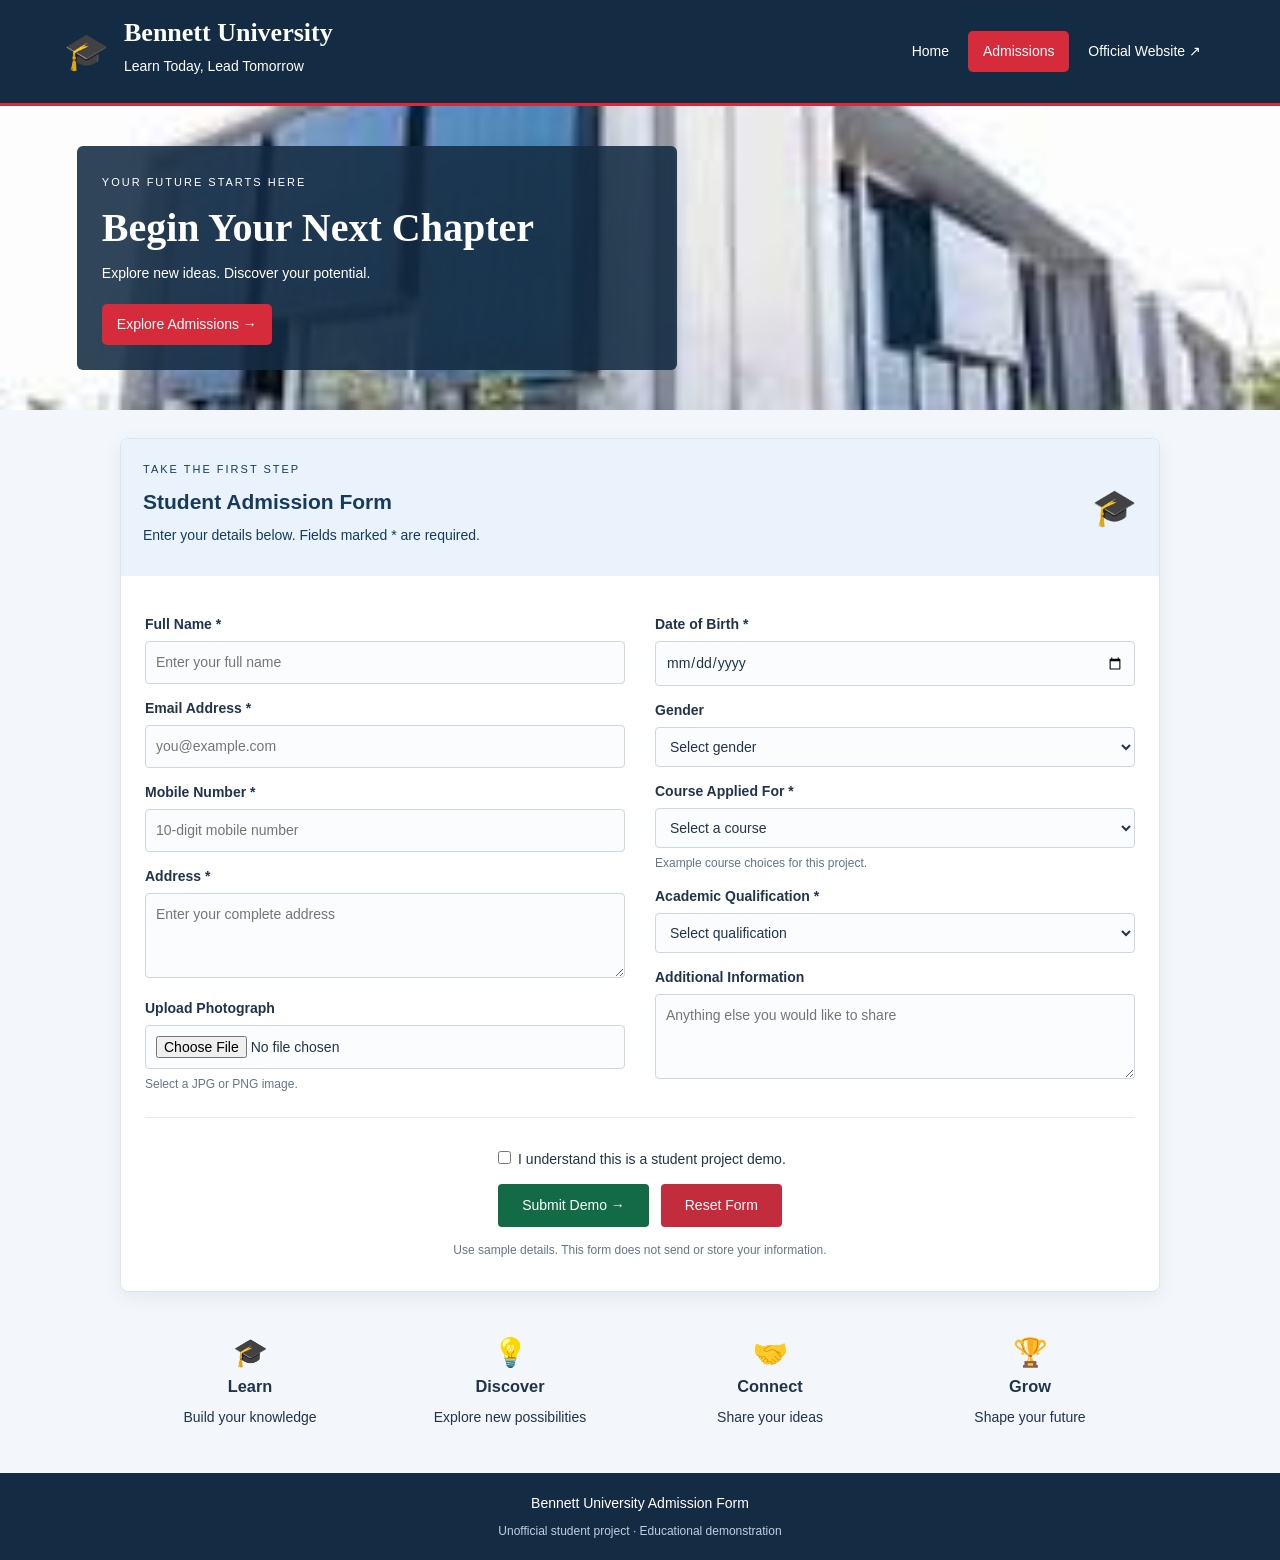
==== html/23sep/index.html @ f902cc86 "Add admission form and styling for Bennett University website" ====
<!DOCTYPE html>
<html lang="en">
<head>
  <meta charset="UTF-8">
  <meta name="viewport" content="width=device-width, initial-scale=1.0">
  <title>Bennett University | Admissions</title>
  <link rel="stylesheet" href="style.css">
</head>
<body>

  <header>
    <div class="brand">
      <span class="logo">🎓</span>
      <div>
        <h1>Bennett University</h1>
        <p>Learn Today, Lead Tomorrow</p>
      </div>
    </div>

    <nav>
      <a href="#home">Home</a>
      <a href="#admission" class="active">Admissions</a>
      <a href="https://www.bennett.edu.in/">Official Website ↗</a>
    </nav>
  </header>

  <section class="banner" id="home">
    <div class="banner-content">
      <span class="tag">YOUR FUTURE STARTS HERE</span>
      <h2>Begin Your Next Chapter</h2>
      <p>Explore new ideas. Discover your potential.</p>
      <a href="#admission" class="banner-button">Explore Admissions →</a>
    </div>
  </section>

  <main id="admission">
    <div class="form-heading">
      <div>
        <p class="eyebrow">TAKE THE FIRST STEP</p>
        <h2>Student Admission Form</h2>
        <p>Enter your details below. Fields marked * are required.</p>
      </div>
      <span class="form-icon">🎓</span>
    </div>

    <form onsubmit="event.preventDefault(); alert('Demo completed. No application was submitted.');">

      <div class="columns">
        <section>
          <label for="name">Full Name *</label>
          <input id="name" name="name" placeholder="Enter your full name" required>

          <label for="email">Email Address *</label>
          <input type="email" id="email" name="email"
                 placeholder="you@example.com" required>

          <label for="phone">Mobile Number *</label>
          <input type="tel" id="phone" name="phone"
                 placeholder="10-digit mobile number"
                 pattern="[0-9]{10}" maxlength="10" required>

          <label for="address">Address *</label>
          <textarea id="address" name="address" rows="3"
                    placeholder="Enter your complete address" required></textarea>

          <label for="photo">Upload Photograph</label>
          <input type="file" id="photo" accept="image/jpeg,image/png">
          <small>Select a JPG or PNG image.</small>
        </section>

        <section>
          <label for="dob">Date of Birth *</label>
          <input type="date" id="dob" name="dob" required>

          <label for="gender">Gender</label>
          <select id="gender" name="gender">
            <option value="">Select gender</option>
            <option>Male</option>
            <option>Female</option>
            <option>Other</option>
            <option>Prefer not to say</option>
          </select>

          <label for="course">Course Applied For *</label>
          <select id="course" name="course" required>
            <option value="">Select a course</option>
            <option>B.Tech</option>
            <option>BBA</option>
            <option>BCA</option>
            <option>MBA</option>
          </select>
          <small>Example course choices for this project.</small>

          <label for="qualification">Academic Qualification *</label>
          <select id="qualification" name="qualification" required>
            <option value="">Select qualification</option>
            <option>Class 12 — Appearing</option>
            <option>Class 12 — Completed</option>
            <option>Graduate</option>
            <option>Postgraduate</option>
          </select>

          <label for="information">Additional Information</label>
          <textarea id="information" name="information" rows="3"
                    placeholder="Anything else you would like to share"></textarea>
        </section>
      </div>

      <div class="form-bottom">
        <label class="agreement">
          <input type="checkbox" required>
          I understand this is a student project demo.
        </label>

        <div class="buttons">
          <button type="submit">Submit Demo →</button>
          <button type="reset">Reset Form</button>
        </div>

        <p class="demo-note">Use sample details. This form does not send or store your information.</p>
      </div>

    </form>
  </main>

  <section class="highlights">
    <div><span>🎓</span><h3>Learn</h3><p>Build your knowledge</p></div>
    <div><span>💡</span><h3>Discover</h3><p>Explore new possibilities</p></div>
    <div><span>🤝</span><h3>Connect</h3><p>Share your ideas</p></div>
    <div><span>🏆</span><h3>Grow</h3><p>Shape your future</p></div>
  </section>

  <footer>
    <p>Bennett University Admission Form</p>
    <small>Unofficial student project · Educational demonstration</small>
  </footer>

</body>
</html>
---- html/23sep/style.css ----
/* Page */
* {
  box-sizing: border-box;
}
body {
  margin: 0;
  font: 14px Arial, sans-serif;
  color: #20344b;
  background: #f3f6fa;
  line-height: 1.5;
}
h1, h2, h3, p {
  margin: 0 0 8px;
}

/* Header and navigation */
header {
  background: #142c43;
  color: white;
  padding: 18px 5%;
  border-bottom: 3px solid #d62b3b;
}
header, .brand, .form-heading {
  display: flex;
  align-items: center;
  justify-content: space-between;
  gap: 15px;
}
h1 {
  font: bold 26px Georgia, serif;
}
.logo, .form-icon {
  font-size: 36px;
}
nav a, .banner-button {
  display: inline-block;
  padding: 10px 15px;
  color: white;
  text-decoration: none;
  border-radius: 5px;
}
nav a:hover, .active, .banner-button {
  background: #d62b3b;
}

/* Campus image */
.banner {
  background: #23435c url("univeristy.jpg") center / cover;
  padding: 40px 6%;
}
.banner-content {
  max-width: 600px;
  padding: 25px;
  background: rgba(20, 44, 67, 0.88);
  color: white;
  border-radius: 6px;
}
.banner h2 {
  font: bold 40px Georgia, serif;
  margin: 12px 0;
}
.tag, .eyebrow {
  font-size: 11px;
  letter-spacing: 2px;
}
.banner-button {
  margin-top: 12px;
}

/* Form card and columns */
main {
  width: 94%;
  max-width: 1040px;
  margin: 28px auto;
  background: white;
  border: 1px solid #dce4ed;
  border-radius: 8px;
  overflow: hidden;
  box-shadow: 0 5px 20px #142c4310;
}
.form-heading {
  padding: 22px;
  background: #eaf3fc;
  color: #173b5d;
}
form {
  padding: 24px;
}
.columns {
  display: flex;
  gap: 30px;
}
.columns section {
  flex: 1;
  min-width: 0;
}

/* Form fields */
label {
  display: block;
  margin: 14px 0 6px;
  font-weight: bold;
}
input, select, textarea {
  width: 100%;
  padding: 10px;
  border: 1px solid #ccd7e2;
  border-radius: 4px;
  background: #fbfcfe;
  color: #20344b;
  font: inherit;
}
textarea {
  resize: vertical;
}
input:focus-visible, select:focus-visible, textarea:focus-visible,
button:focus-visible, a:focus-visible {
  outline: 2px solid #2779bd;
  outline-offset: 2px;
}
small, .demo-note {
  display: block;
  margin-top: 6px;
  font-size: 12px;
  color: #63758a;
}

/* Buttons and agreement */
.form-bottom {
  margin-top: 24px;
  padding-top: 16px;
  border-top: 1px solid #e5ebf2;
  text-align: center;
}
.agreement {
  font-weight: normal;
}
.agreement input {
  width: auto;
}
button {
  padding: 11px 24px;
  margin: 8px 4px;
  border: none;
  border-radius: 4px;
  background: #126b46;
  color: white;
  font: inherit;
  cursor: pointer;
}
button[type="reset"] {
  background: #c32c3c;
}
button:hover {
  opacity: 0.85;
}

/* Highlights and footer */
.highlights {
  display: flex;
  flex-wrap: wrap;
  max-width: 1040px;
  margin: 25px auto;
  text-align: center;
}
.highlights div {
  flex: 1;
  padding: 12px;
}
.highlights span {
  font-size: 28px;
}
footer {
  padding: 20px;
  background: #142c43;
  color: white;
  text-align: center;
}
footer small {
  color: #c1cfdd;
}

/* Small screens */
@media (max-width: 700px) {
  header, .columns {
    flex-direction: column;
  }
  .columns {
    gap: 0;
  }
  .banner h2 {
    font-size: 30px;
  }
  .form-icon {
    display: none;
  }
  .highlights div {
    flex: 0 0 50%;
  }
}
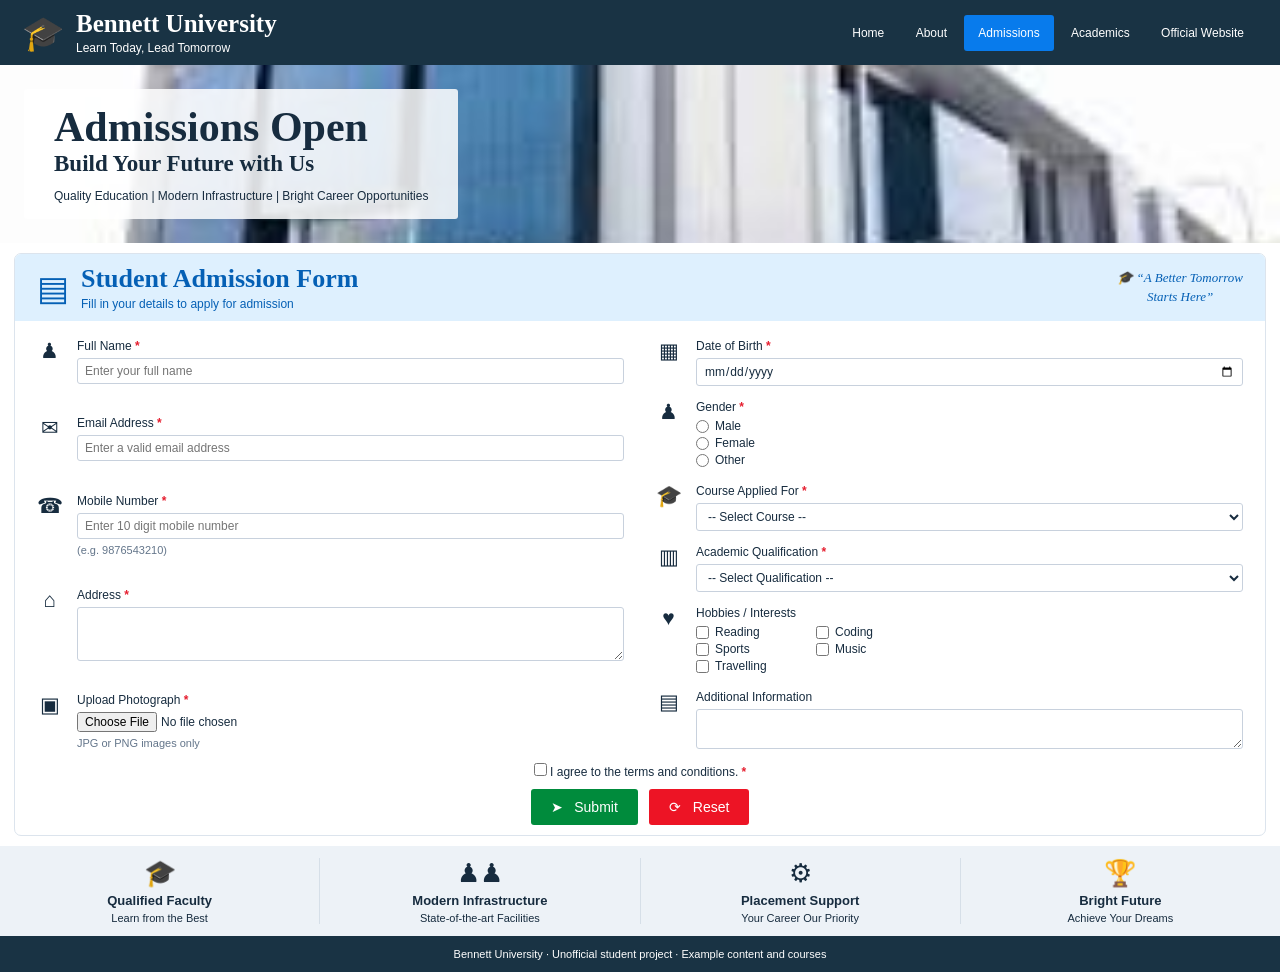
==== commit 4bc1a835: "dasdsa" ====
--- a/html/23sep/index.html
+++ b/html/23sep/index.html
@@ -1,139 +1,201 @@
-<!DOCTYPE html>
-<html lang="en">
-<head>
-  <meta charset="UTF-8">
-  <meta name="viewport" content="width=device-width, initial-scale=1.0">
-  <title>Bennett University | Admissions</title>
-  <link rel="stylesheet" href="style.css">
-</head>
-<body>
-
-  <header>
-    <div class="brand">
-      <span class="logo">🎓</span>
-      <div>
-        <h1>Bennett University</h1>
-        <p>Learn Today, Lead Tomorrow</p>
-      </div>
-    </div>
-
-    <nav>
-      <a href="#home">Home</a>
-      <a href="#admission" class="active">Admissions</a>
-      <a href="https://www.bennett.edu.in/">Official Website ↗</a>
-    </nav>
-  </header>
-
-  <section class="banner" id="home">
-    <div class="banner-content">
-      <span class="tag">YOUR FUTURE STARTS HERE</span>
-      <h2>Begin Your Next Chapter</h2>
-      <p>Explore new ideas. Discover your potential.</p>
-      <a href="#admission" class="banner-button">Explore Admissions →</a>
-    </div>
-  </section>
-
-  <main id="admission">
-    <div class="form-heading">
-      <div>
-        <p class="eyebrow">TAKE THE FIRST STEP</p>
-        <h2>Student Admission Form</h2>
-        <p>Enter your details below. Fields marked * are required.</p>
-      </div>
-      <span class="form-icon">🎓</span>
-    </div>
-
-    <form onsubmit="event.preventDefault(); alert('Demo completed. No application was submitted.');">
-
-      <div class="columns">
-        <section>
-          <label for="name">Full Name *</label>
-          <input id="name" name="name" placeholder="Enter your full name" required>
-
-          <label for="email">Email Address *</label>
-          <input type="email" id="email" name="email"
-                 placeholder="you@example.com" required>
-
-          <label for="phone">Mobile Number *</label>
-          <input type="tel" id="phone" name="phone"
-                 placeholder="10-digit mobile number"
-                 pattern="[0-9]{10}" maxlength="10" required>
-
-          <label for="address">Address *</label>
-          <textarea id="address" name="address" rows="3"
-                    placeholder="Enter your complete address" required></textarea>
-
-          <label for="photo">Upload Photograph</label>
-          <input type="file" id="photo" accept="image/jpeg,image/png">
-          <small>Select a JPG or PNG image.</small>
+    <!DOCTYPE html>
+    <html lang="en">
+    <head>
+        <meta charset="UTF-8">
+        <meta name="viewport" content="width=device-width, initial-scale=1">
+        <title>Bennett University | Admissions</title>
+        <link rel="stylesheet" href="style.css">
+    </head>
+    <body>
+        <header>
+        <div class="brand">
+            <span class="logo">🎓</span>
+            <div>
+            <h1>Bennett University</h1>
+            <p>Learn Today, Lead Tomorrow</p>
+            </div>
+        </div>
+        <nav>
+            <a href="#home">Home</a>
+            <a href="#highlights">About</a>
+            <a class="active" href="#admission">Admissions</a>
+            <a href="#course">Academics</a>
+            <a href="https://www.bennett.edu.in/">Official Website</a>
+        </nav>
+        </header>
+        <section class="banner" id="home">
+        <div>
+            <h2>Admissions Open</h2>
+            <h3>Build Your Future with Us</h3>
+            <p>Quality Education | Modern Infrastructure | Bright Career Opportunities</p>
+        </div>
         </section>
-
-        <section>
-          <label for="dob">Date of Birth *</label>
-          <input type="date" id="dob" name="dob" required>
-
-          <label for="gender">Gender</label>
-          <select id="gender" name="gender">
-            <option value="">Select gender</option>
-            <option>Male</option>
-            <option>Female</option>
-            <option>Other</option>
-            <option>Prefer not to say</option>
-          </select>
-
-          <label for="course">Course Applied For *</label>
-          <select id="course" name="course" required>
-            <option value="">Select a course</option>
+        <main id="admission">
+        <div class="form-heading">
+            <div class="brand">
+            <span class="logo">▤</span>
+            <div>
+                <h2>Student Admission Form</h2>
+                <p>Fill in your details to apply for admission</p>
+            </div>
+            </div>
+            <p class="quote">🎓 “A Better Tomorrow<br>Starts Here”</p>
+        </div>
+        <form onsubmit="event.preventDefault(); alert('Demo only. No application was submitted.');">
+            <div class="columns">
+            <section class="left-column">
+                <div class="field">
+                <span class="icon" aria-hidden="true">♟</span>
+                <div>
+                    <label for="name">Full Name <b>*</b>
+                </label>
+                <input id="name" name="name" placeholder="Enter your full name" required>
+                </div>
+            </div>
+            <div class="field">
+                <span class="icon" aria-hidden="true">✉</span>
+                <div>
+                <label for="email">Email Address <b>*</b>
+                </label>
+                <input type="email" id="email" name="email" placeholder="Enter a valid email address" required>
+            </div>
+            </div>
+            <div class="field">
+            <span class="icon" aria-hidden="true">☎</span>
+            <div>
+                <label for="phone">Mobile Number <b>*</b>
+            </label>
+            <input type="tel" id="phone" name="phone" pattern="[0-9]{10}" maxlength="10" placeholder="Enter 10 digit mobile number" required>
+            <small>(e.g. 9876543210)</small>
+            </div>
+        </div>
+        <div class="field">
+            <span class="icon" aria-hidden="true">⌂</span>
+            <div>
+            <label for="address">Address <b>*</b>
+            </label>
+            <textarea id="address" name="address" rows="3" placeholder="Enter your complete address" required>
+            </textarea>
+        </div>
+        </div>
+        <div class="field">
+        <span class="icon" aria-hidden="true">▣</span>
+        <div>
+            <label for="photo">Upload Photograph <b>*</b>
+        </label>
+        <input type="file" id="photo" accept="image/jpeg,image/png" required>
+        <small>JPG or PNG images only</small>
+        </div>
+    </div>
+    </section>
+    <section>
+    <div class="field">
+        <span class="icon" aria-hidden="true">▦</span>
+        <div>
+        <label for="dob">Date of Birth <b>*</b>
+        </label>
+        <input type="date" id="dob" name="dob" required>
+    </div>
+    </div>
+    <div class="field">
+    <span class="icon" aria-hidden="true">♟</span>
+    <fieldset>
+        <legend>Gender <b>*</b>
+    </legend>
+    <label class="option">
+        <input type="radio" name="gender" value="male" required> Male</label>
+        <label class="option">
+        <input type="radio" name="gender" value="female"> Female</label>
+        <label class="option">
+            <input type="radio" name="gender" value="other"> Other</label>
+        </fieldset>
+        </div>
+        <div class="field">
+        <span class="icon" aria-hidden="true">🎓</span>
+        <div>
+            <label for="course">Course Applied For <b>*</b>
+        </label>
+        <select id="course" name="course" required>
+            <option value="">-- Select Course --</option>
             <option>B.Tech</option>
             <option>BBA</option>
             <option>BCA</option>
             <option>MBA</option>
-          </select>
-          <small>Example course choices for this project.</small>
-
-          <label for="qualification">Academic Qualification *</label>
-          <select id="qualification" name="qualification" required>
-            <option value="">Select qualification</option>
-            <option>Class 12 — Appearing</option>
-            <option>Class 12 — Completed</option>
-            <option>Graduate</option>
-            <option>Postgraduate</option>
-          </select>
-
-          <label for="information">Additional Information</label>
-          <textarea id="information" name="information" rows="3"
-                    placeholder="Anything else you would like to share"></textarea>
-        </section>
-      </div>
-
-      <div class="form-bottom">
-        <label class="agreement">
-          <input type="checkbox" required>
-          I understand this is a student project demo.
-        </label>
-
-        <div class="buttons">
-          <button type="submit">Submit Demo →</button>
-          <button type="reset">Reset Form</button>
-        </div>
-
-        <p class="demo-note">Use sample details. This form does not send or store your information.</p>
-      </div>
-
-    </form>
-  </main>
-
-  <section class="highlights">
-    <div><span>🎓</span><h3>Learn</h3><p>Build your knowledge</p></div>
-    <div><span>💡</span><h3>Discover</h3><p>Explore new possibilities</p></div>
-    <div><span>🤝</span><h3>Connect</h3><p>Share your ideas</p></div>
-    <div><span>🏆</span><h3>Grow</h3><p>Shape your future</p></div>
-  </section>
-
-  <footer>
-    <p>Bennett University Admission Form</p>
-    <small>Unofficial student project · Educational demonstration</small>
-  </footer>
-
-</body>
-</html>+        </select>
+        </div>
+    </div>
+    <div class="field">
+        <span class="icon" aria-hidden="true">▥</span>
+        <div>
+        <label for="qualification">Academic Qualification <b>*</b>
+        </label>
+        <select id="qualification" name="qualification" required>
+        <option value="">-- Select Qualification --</option>
+        <option>Class 12</option>
+        <option>Graduate</option>
+        <option>Postgraduate</option>
+        </select>
+    </div>
+    </div>
+    <div class="field">
+    <span class="icon" aria-hidden="true">♥</span>
+    <fieldset>
+        <legend>Hobbies / Interests</legend>
+        <div class="hobbies">
+        <label class="option">
+            <input type="checkbox" name="hobbies" value="reading"> Reading</label>
+            <label class="option">
+            <input type="checkbox" name="hobbies" value="coding"> Coding</label>
+            <label class="option">
+                <input type="checkbox" name="hobbies" value="sports"> Sports</label>
+                <label class="option">
+                <input type="checkbox" name="hobbies" value="music"> Music</label>
+                <label class="option">
+                    <input type="checkbox" name="hobbies" value="travelling"> Travelling</label>
+                </div>
+                </fieldset>
+            </div>
+            <div class="field">
+                <span class="icon" aria-hidden="true">▤</span>
+                <div>
+                <label for="information">Additional Information</label>
+                <textarea id="information" name="information" rows="2" placeholder="Any other information (optional)">
+                </textarea>
+                </div>
+            </div>
+            </section>
+        </div>
+        <div class="actions">
+            <label class="agreement">
+            <input type="checkbox" required> I agree to the terms and conditions. <b>*</b>
+            </label>
+            <button type="submit">➤ &nbsp; Submit</button>
+            <button type="reset">⟳ &nbsp; Reset</button>
+        </div>
+        </form>
+    </main>
+    <section class="highlights" id="highlights">
+        <div>
+        <span>🎓</span>
+        <h3>Qualified Faculty</h3>
+        <p>Learn from the Best</p>
+        </div>
+        <div>
+        <span>♟♟</span>
+        <h3>Modern Infrastructure</h3>
+        <p>State-of-the-art Facilities</p>
+        </div>
+        <div>
+        <span>⚙</span>
+        <h3>Placement Support</h3>
+        <p>Your Career Our Priority</p>
+        </div>
+        <div>
+        <span>🏆</span>
+        <h3>Bright Future</h3>
+        <p>Achieve Your Dreams</p>
+        </div>
+    </section>
+    <footer>Bennett University · Unofficial student project · Example content and courses</footer>
+    </body>
+    </html>
--- a/html/23sep/style.css
+++ b/html/23sep/style.css
@@ -1,200 +1,332 @@
-/* Page */
 * {
   box-sizing: border-box;
-}
+  margin: 0;
+  padding: 0;
+}
+
 body {
-  margin: 0;
-  font: 14px Arial, sans-serif;
-  color: #20344b;
-  background: #f3f6fa;
-  line-height: 1.5;
-}
-h1, h2, h3, p {
-  margin: 0 0 8px;
-}
-
-/* Header and navigation */
-header {
-  background: #142c43;
-  color: white;
-  padding: 18px 5%;
-  border-bottom: 3px solid #d62b3b;
-}
+  font-family: Arial, sans-serif;
+  font-size: 12px;
+  color: #172c3f;
+  background: white;
+}
+
+h1, h2, .banner h3 {
+  font-family: Georgia, serif;
+}
+
 header, .brand, .form-heading {
   display: flex;
   align-items: center;
   justify-content: space-between;
-  gap: 15px;
-}
+  gap: 12px;
+}
+
+header {
+  padding: 10px 22px;
+  background: #193344;
+  color: white;
+}
+
 h1 {
-  font: bold 26px Georgia, serif;
-}
-.logo, .form-icon {
-  font-size: 36px;
-}
-nav a, .banner-button {
+  font-size: 25px;
+}
+
+.brand p {
+  margin-top: 3px;
+}
+
+.logo {
+  font-size: 34px;
+}
+
+nav a {
   display: inline-block;
-  padding: 10px 15px;
+  padding: 11px 14px;
   color: white;
   text-decoration: none;
-  border-radius: 5px;
-}
-nav a:hover, .active, .banner-button {
-  background: #d62b3b;
-}
-
-/* Campus image */
+  border-radius: 3px;
+}
+
+nav a:hover, .active {
+  background: #087bec;
+}
+
 .banner {
-  background: #23435c url("univeristy.jpg") center / cover;
-  padding: 40px 6%;
-}
-.banner-content {
-  max-width: 600px;
-  padding: 25px;
-  background: rgba(20, 44, 67, 0.88);
-  color: white;
-  border-radius: 6px;
-}
+  padding: 24px;
+  background-color: #c7d7df;
+  background-image: url("univeristy.jpg");
+  background-position: center;
+  background-size: cover;
+}
+
+.banner > div {
+  width: fit-content;
+  max-width: 100%;
+  padding: 14px 30px;
+  background: rgba(255,255,255,0.85);
+  border-radius: 3px;
+}
+
 .banner h2 {
-  font: bold 40px Georgia, serif;
-  margin: 12px 0;
-}
-.tag, .eyebrow {
-  font-size: 11px;
-  letter-spacing: 2px;
-}
-.banner-button {
-  margin-top: 12px;
-}
-
-/* Form card and columns */
+  font-size: 42px;
+}
+
+.banner h3 {
+  font-size: 23px;
+  margin-bottom: 10px;
+}
+
+.banner p {
+  line-height: 1.5;
+}
+
 main {
-  width: 94%;
-  max-width: 1040px;
-  margin: 28px auto;
-  background: white;
+  margin: 10px 14px;
   border: 1px solid #dce4ed;
-  border-radius: 8px;
+  border-radius: 7px;
   overflow: hidden;
-  box-shadow: 0 5px 20px #142c4310;
-}
+}
+
 .form-heading {
-  padding: 22px;
-  background: #eaf3fc;
-  color: #173b5d;
-}
+  padding: 10px 22px;
+  background: #def0fe;
+  color: #0560b5;
+}
+
+.form-heading h2 {
+  font-size: 26px;
+}
+
+.quote {
+  font-family: Georgia, serif;
+  font-size: 13px;
+  font-style: italic;
+  text-align: center;
+  line-height: 1.4;
+}
+
 form {
-  padding: 24px;
-}
+  padding: 18px 22px 10px;
+}
+
 .columns {
   display: flex;
-  gap: 30px;
-}
-.columns section {
+  gap: 32px;
+}
+
+.columns > section {
   flex: 1;
   min-width: 0;
 }
 
-/* Form fields */
-label {
+.left-column {
+  display: flex;
+  flex-direction: column;
+  justify-content: space-between;
+}
+
+.field {
+  display: flex;
+  align-items: flex-start;
+  gap: 15px;
+  margin-bottom: 14px;
+}
+
+.icon {
+  width: 25px;
+  flex-shrink: 0;
+  text-align: center;
+  font-size: 21px;
+}
+
+.field > div, fieldset {
+  flex: 1;
+  min-width: 0;
+}
+
+fieldset {
+  border: 0;
+}
+
+label, legend {
   display: block;
-  margin: 14px 0 6px;
-  font-weight: bold;
-}
+  margin-bottom: 5px;
+  font-size: 12px;
+}
+
+b {
+  color: #e51d2e;
+}
+
 input, select, textarea {
   width: 100%;
-  padding: 10px;
-  border: 1px solid #ccd7e2;
-  border-radius: 4px;
-  background: #fbfcfe;
-  color: #20344b;
+  padding: 5px 7px;
+  border: 1px solid #c8d1dd;
+  border-radius: 3px;
+  background: #fff;
+  color: #172c3f;
   font: inherit;
 }
+
 textarea {
+  display: block;
   resize: vertical;
 }
-input:focus-visible, select:focus-visible, textarea:focus-visible,
-button:focus-visible, a:focus-visible {
-  outline: 2px solid #2779bd;
+
+input[type="file"] {
+  padding: 0;
+  border: 0;
+}
+
+input[type="radio"], input[type="checkbox"] {
+  width: auto;
+  accent-color: #087bec;
+}
+
+.option {
+  display: flex;
+  align-items: center;
+  gap: 6px;
+  margin-bottom: 3px;
+}
+
+.hobbies {
+  display: grid;
+  grid-template-columns: 1fr 1fr;
+  max-width: 240px;
+}
+
+small {
+  display: block;
+  margin-top: 5px;
+  color: #63758a;
+  font-size: 11px;
+}
+
+input:focus-visible, select:focus-visible, textarea:focus-visible, button:focus-visible, a:focus-visible {
+  outline: 2px solid #087bec;
   outline-offset: 2px;
 }
-small, .demo-note {
-  display: block;
-  margin-top: 6px;
-  font-size: 12px;
-  color: #63758a;
-}
-
-/* Buttons and agreement */
-.form-bottom {
-  margin-top: 24px;
-  padding-top: 16px;
-  border-top: 1px solid #e5ebf2;
-  text-align: center;
-}
+
+.actions {
+  text-align: center;
+}
+
 .agreement {
-  font-weight: normal;
-}
-.agreement input {
-  width: auto;
-}
+  margin: 0 0 10px;
+}
+
 button {
-  padding: 11px 24px;
-  margin: 8px 4px;
-  border: none;
-  border-radius: 4px;
-  background: #126b46;
+  padding: 10px 20px;
+  margin: 0 4px;
+  border: 0;
+  border-radius: 3px;
+  background: #008b3c;
   color: white;
-  font: inherit;
+  font-family: Arial, sans-serif;
+  font-size: 14px;
   cursor: pointer;
 }
+
 button[type="reset"] {
-  background: #c32c3c;
-}
+  background: #ed1425;
+}
+
 button:hover {
   opacity: 0.85;
 }
 
-/* Highlights and footer */
 .highlights {
   display: flex;
-  flex-wrap: wrap;
-  max-width: 1040px;
-  margin: 25px auto;
-  text-align: center;
-}
+  padding: 12px 0;
+  background: #edf2f7;
+  text-align: center;
+}
+
 .highlights div {
   flex: 1;
+  padding: 0 10px;
+  border-right: 1px solid #d6dfe8;
+}
+
+.highlights div:last-child {
+  border: 0;
+}
+
+.highlights span {
+  font-size: 26px;
+}
+
+.highlights h3 {
+  margin: 4px 0;
+  font-size: 13px;
+}
+
+.highlights p {
+  font-size: 11px;
+}
+
+footer {
   padding: 12px;
-}
-.highlights span {
-  font-size: 28px;
-}
-footer {
-  padding: 20px;
-  background: #142c43;
+  background: #193344;
   color: white;
   text-align: center;
-}
-footer small {
-  color: #c1cfdd;
-}
-
-/* Small screens */
-@media (max-width: 700px) {
+  font-size: 11px;
+}
+
+@media (max-width: 650px) {
   header, .columns {
     flex-direction: column;
   }
+
+  header {
+    align-items: flex-start;
+  }
+
+  nav a {
+    padding: 8px;
+  }
+
   .columns {
     gap: 0;
   }
+
+  .banner {
+    padding: 18px;
+  }
+
+  .banner > div {
+    padding: 15px;
+  }
+
   .banner h2 {
-    font-size: 30px;
-  }
-  .form-icon {
+    font-size: 32px;
+  }
+
+  .banner h3 {
+    font-size: 20px;
+  }
+
+  .form-heading h2 {
+    font-size: 22px;
+  }
+
+  .quote {
     display: none;
   }
+
+  form {
+    padding: 16px 12px;
+  }
+
+  .highlights {
+    flex-wrap: wrap;
+    gap: 16px 0;
+  }
+
   .highlights div {
     flex: 0 0 50%;
   }
-}
+
+}
